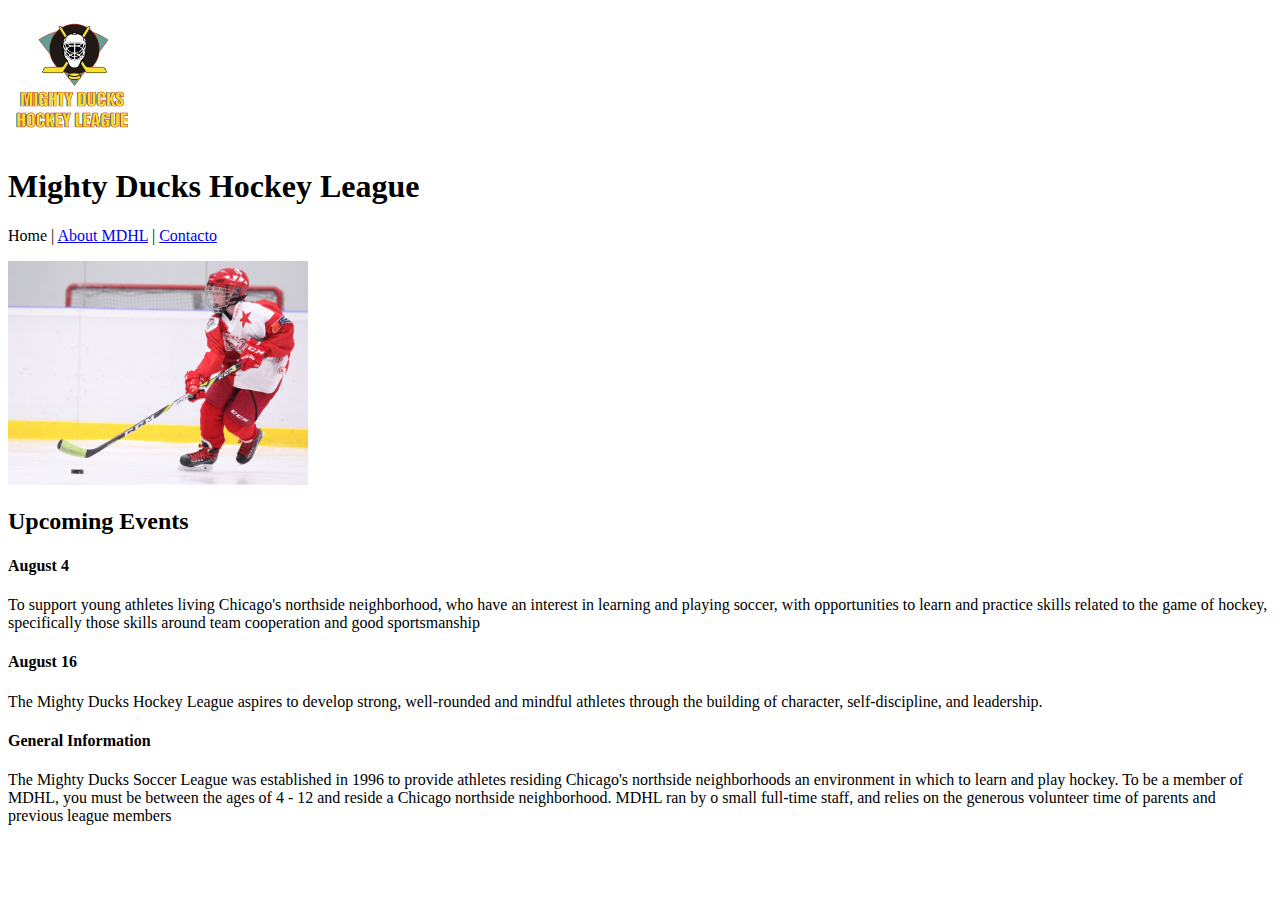
==== about.html @ 51aa63e5 "Tarea iniciada" ====
<!DOCTYPE html>
<html lang="en">
<head>
    <meta charset="UTF-8">
    <meta http-equiv="X-UA-Compatible" content="IE=edge">
    <meta name="viewport" content="width=device-width, initial-scale=1.0">
    <title>ABOUT MDHL</title>
    <link rel="icon" href="Olympics-2014-Sochi-Official-Ice-Hockey.ico">
</head>
<body>
    <header> 
        <img src="../Logo_Mighty_ducks-01.png" alt="MDHL Logo" width="130">
        <h1>Mighty Ducks Hockey League</h1>
    </header>
    <nav>
        <p>
            Home | <a href="./about.html">About MDHL</a> | <a href="./contact.html">Contacto</a>   
        </p>     
    </nav> 
    <main>
        <img src="../hockey_2.jpg" alt="Mighty Ducks Logo" width="300">
        <h2>Upcoming Events</h2>
        <section>
            <h4>August 4</h4>
            <p>To support young athletes living Chicago's northside neighborhood, who have an interest in
                learning and playing soccer, with opportunities to learn and practice skills related to the game of
                hockey, specifically those skills around team cooperation and good sportsmanship</p>   
            <h4>August 16</h4>
            <p>The Mighty Ducks Hockey League aspires to develop strong, well-rounded and mindful athletes
                through the building of character, self-discipline, and leadership.</p>
            <h4>General Information</h4>
            <p>The Mighty Ducks Soccer League was established in 1996 to provide athletes residing
                Chicago's northside neighborhoods an environment in which to learn and play hockey. To be a
                member of MDHL, you must be between the ages of 4 - 12 and reside a Chicago northside
                neighborhood. MDHL ran by o small full-time staff, and relies on the generous volunteer time of
                parents and previous league members</p>
        </section>
    </main>   
</body>
</html>
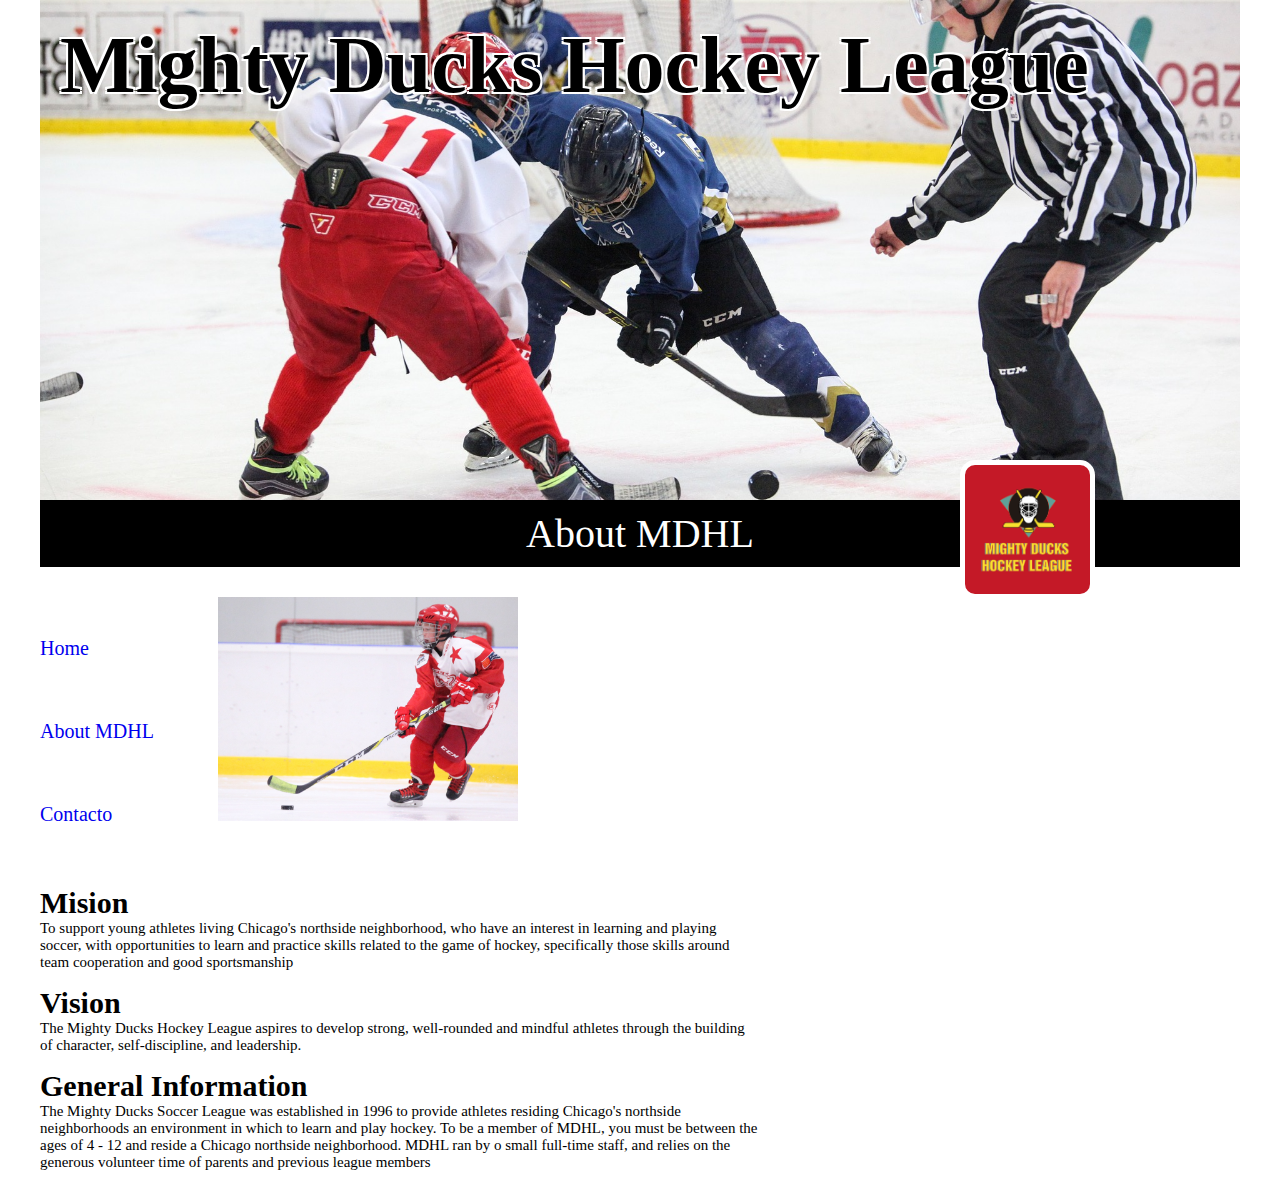
==== commit 6e5c9a38: "creando rama tarea 2" ====
--- a/about.html
+++ b/about.html
@@ -6,35 +6,45 @@
     <meta name="viewport" content="width=device-width, initial-scale=1.0">
     <title>ABOUT MDHL</title>
     <link rel="icon" href="Olympics-2014-Sochi-Official-Ice-Hockey.ico">
+    <link rel="stylesheet" href="style_1.css">
 </head>
 <body>
-    <header> 
-        <img src="../Logo_Mighty_ducks-01.png" alt="MDHL Logo" width="130">
-        <h1>Mighty Ducks Hockey League</h1>
+    <header>         
+        <h1>Mighty Ducks Hockey League</h1>                
     </header>
     <nav>
-        <p>
-            Home | <a href="./about.html">About MDHL</a> | <a href="./contact.html">Contacto</a>   
-        </p>     
+        <div>
+            <p>About MDHL</p>            
+        </div>        
+        <img src="../img/Logo_Mighty_ducks-01.png" alt="MDHL Logo">
     </nav> 
     <main>
-        <img src="../hockey_2.jpg" alt="Mighty Ducks Logo" width="300">
-        <h2>Upcoming Events</h2>
-        <section>
-            <h4>August 4</h4>
+        <div class="links">
+                           <a href="./index.html"> Home</a> 
+           
+                <a href="#">About MDHL</a> 
+            
+                <a href="./contact.html">Contacto</a>        
+            </p>            
+        </div>   
+        <div>
+            <img src="../img/hockey_2.jpg" alt="Mighty Ducks Logo">
+        </div>                          
+        <div class="about">
+            <h2>Mision</h2>
             <p>To support young athletes living Chicago's northside neighborhood, who have an interest in
                 learning and playing soccer, with opportunities to learn and practice skills related to the game of
                 hockey, specifically those skills around team cooperation and good sportsmanship</p>   
-            <h4>August 16</h4>
+            <h2>Vision</h2>
             <p>The Mighty Ducks Hockey League aspires to develop strong, well-rounded and mindful athletes
                 through the building of character, self-discipline, and leadership.</p>
-            <h4>General Information</h4>
+            <h2>General Information</h2>
             <p>The Mighty Ducks Soccer League was established in 1996 to provide athletes residing
                 Chicago's northside neighborhoods an environment in which to learn and play hockey. To be a
                 member of MDHL, you must be between the ages of 4 - 12 and reside a Chicago northside
                 neighborhood. MDHL ran by o small full-time staff, and relies on the generous volunteer time of
                 parents and previous league members</p>
-        </section>
+        </div>
     </main>   
 </body>
 </html>--- a/style_1.css
+++ b/style_1.css
@@ -0,0 +1,103 @@
+*{
+    padding: 0;
+    margin: 0;
+    box-sizing: border-box    
+}
+
+h1, h2, p, a{
+    font-family: Cambria, Cochin, Georgia, Times, 'Times New Roman', serif;
+}
+
+header{
+    background: url(/img/design1_image1.jpg);
+    background-size: cover;
+    background-position: center;
+    height: 500px;
+    overflow: hidden;
+    margin: 0 40px;
+}
+
+nav img{
+    background-color: rgb(196, 25, 39);
+    width: 135px;    
+    position: absolute;
+    right: 500px;
+    left: 75%;
+    top: 460px;
+    padding: 10px;
+    border: 5Px solid white;
+    border-radius: 15px;
+}
+
+header h1{
+    font-size: 80px;    
+    text-shadow: -2px -2px 0px #ffffff, 2px -2px 0px #ffffff, -2px 2px 0px #ffffff, 2px 2px 0px #ffffff;
+    padding: 20px;    
+}
+
+nav{
+    margin: 0 40px;
+}
+
+nav p{
+    font-size: 40px;    
+    text-align: center; 
+    color: white;      
+}
+
+nav div{
+    background-color: black;
+    padding: 10px;            
+}
+
+main{
+    margin: 10px 40px;             
+}
+
+main p {
+    font-size: 20px; 
+}
+
+a{
+    text-decoration: none;
+    display: block;                    
+    font-size: 20px;    
+    margin: 60px 0;
+
+}
+
+main img{
+    width: 300px;     
+    margin: 0 60px;      
+}
+
+main section{
+    width: 200px;
+    display: block;
+    position: relative;
+}
+
+main div{
+    display: inline-block;
+}
+
+main h2{   
+    font-size: 30px; 
+}
+
+main p{
+    margin-bottom: 15px;
+}
+
+.contact a{
+    display: inline;
+    top: 0;
+}
+
+.about{    
+    width: 60%;    
+}
+
+.about p{
+    font-size: 15px;
+}
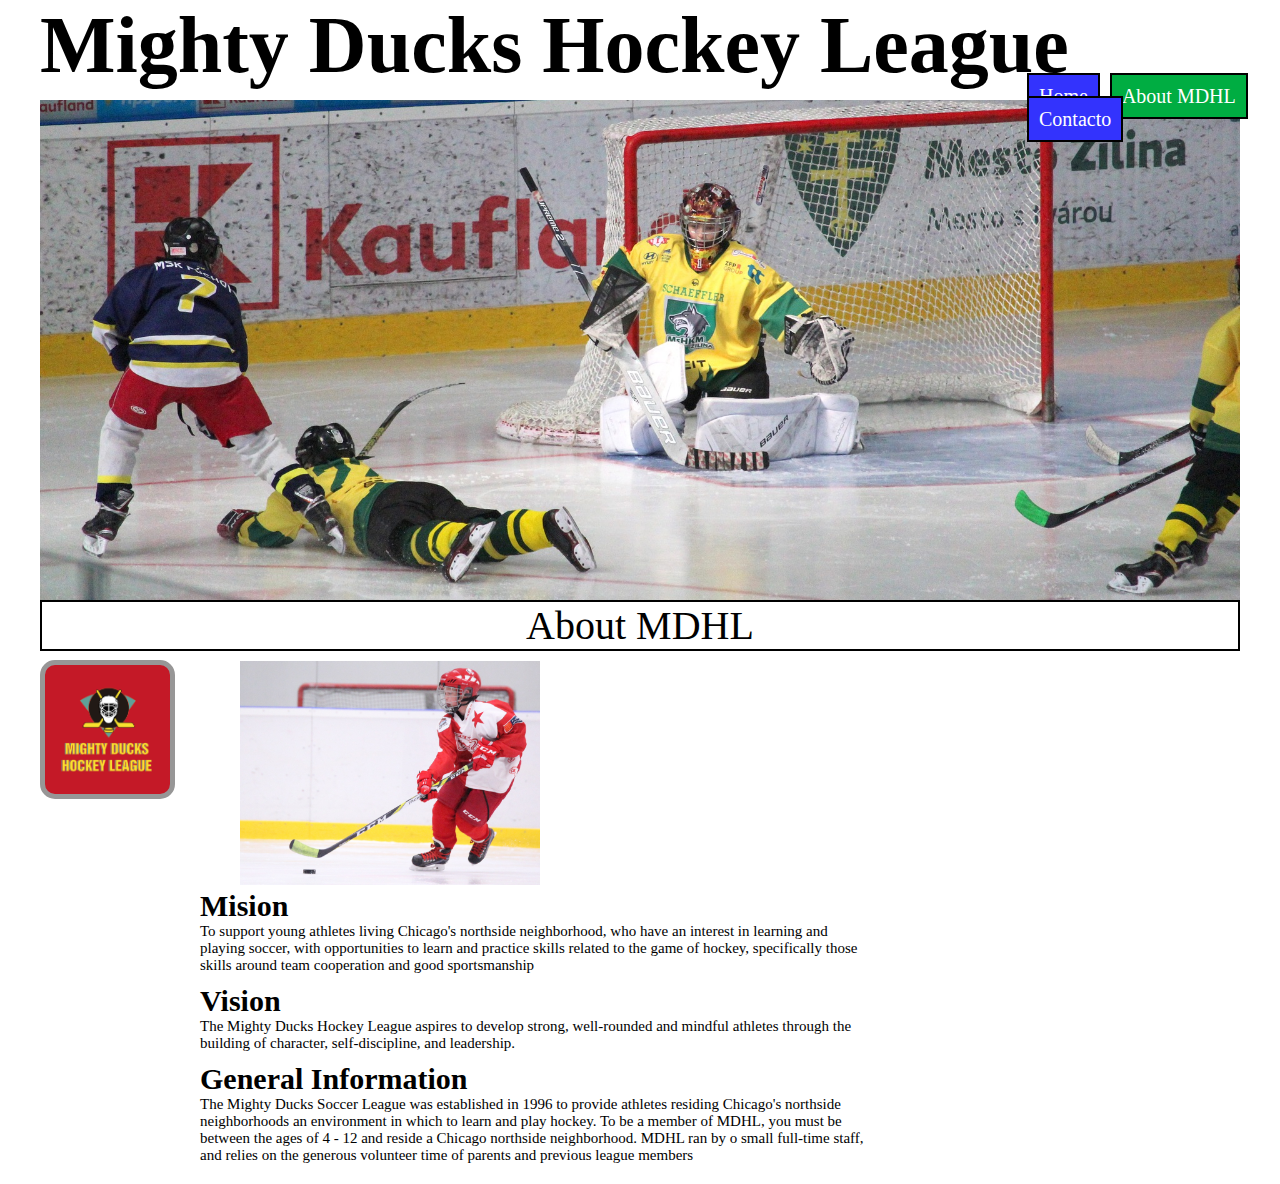
==== commit 9cd02cef: "segunda pagina" ====
--- a/about.html
+++ b/about.html
@@ -6,7 +6,8 @@
     <meta name="viewport" content="width=device-width, initial-scale=1.0">
     <title>ABOUT MDHL</title>
     <link rel="icon" href="Olympics-2014-Sochi-Official-Ice-Hockey.ico">
-    <link rel="stylesheet" href="style_1.css">
+    <!--<link rel="stylesheet" href="style_1.css">-->
+    <link rel="stylesheet" href="style_2.css">
 </head>
 <body>
     <header>         
@@ -20,11 +21,11 @@
     </nav> 
     <main>
         <div class="links">
-                           <a href="./index.html"> Home</a> 
+                           <a href="./index.html" id="page_out"> Home</a> 
            
-                <a href="#">About MDHL</a> 
+                <a href="#" id="page_in">About MDHL</a> 
             
-                <a href="./contact.html">Contacto</a>        
+                <a href="./contact.html" id="page_out">Contacto</a>        
             </p>            
         </div>   
         <div>
--- a/style_2.css
+++ b/style_2.css
@@ -0,0 +1,123 @@
+*{
+    padding: 0;
+    margin: 0;
+    box-sizing: border-box    
+}
+
+h1, h2, p, a{
+    font-family: Cambria, Cochin, Georgia, Times, 'Times New Roman', serif;
+}
+
+header{
+    background: url(/img/design2_image1.jpg);
+    background-size: cover;
+    background-position: center;
+    height: 500px;
+    overflow: hidden;
+    margin: 100px 40px 0 40px;
+}
+
+nav img{
+    background-color: rgb(196, 25, 39);
+    width: 135px;    
+    position: absolute;
+    right: 500px;
+    left: 40px;
+    top: 660px;
+    padding: 10px;
+    border: 5Px solid rgb(151, 150, 150);
+    border-radius: 15px;
+}
+
+header h1{
+    font-size: 80px;    
+    text-shadow: -2px -2px 0px #ffffff, 2px -2px 0px #ffffff, -2px 2px 0px #ffffff, 2px 2px 0px #ffffff;
+    padding: 0;
+    position: absolute;
+    top: 0;
+}
+
+nav{
+    margin: 0 40px;
+}
+
+nav p{
+    font-size: 40px;    
+    text-align: center; 
+    border: 2px solid black;
+    color: rgb(0, 0, 0);      
+}
+
+nav div{
+    border-color: black;               
+}
+
+main{
+    margin: 10px 40px;      
+    margin-left: 200px;       
+}
+
+main p {
+    font-size: 20px;     
+}
+
+.links{
+    position: absolute;    
+    top: 85px;     
+    left: 80%;
+}
+
+main a{
+    text-decoration: none;                       
+    font-size: 20px;    
+    margin: 60px 3px;
+    padding: 10px;    
+}
+
+#page_in{
+    border: 2px solid black;
+    background-color: rgb(0, 173, 66);
+    color: white;
+}
+
+#page_out{
+    border: 2px solid black;
+    background-color: rgb(51, 51, 253);
+    color: white;
+}
+
+main img{
+    width: 300px;     
+    margin: 0 40px;      
+}
+
+main section{
+    width: 200px;
+    display: block;
+    position: relative;
+}
+
+main div{
+    display: inline-block;
+}
+
+main h2{   
+    font-size: 30px; 
+}
+
+main p{
+    margin-bottom: 10px;
+}
+
+.contact a{
+    display: inline;
+    top: 0;
+}
+
+.about{    
+    width: 65%;    
+}
+
+.about p{
+    font-size: 15px;
+}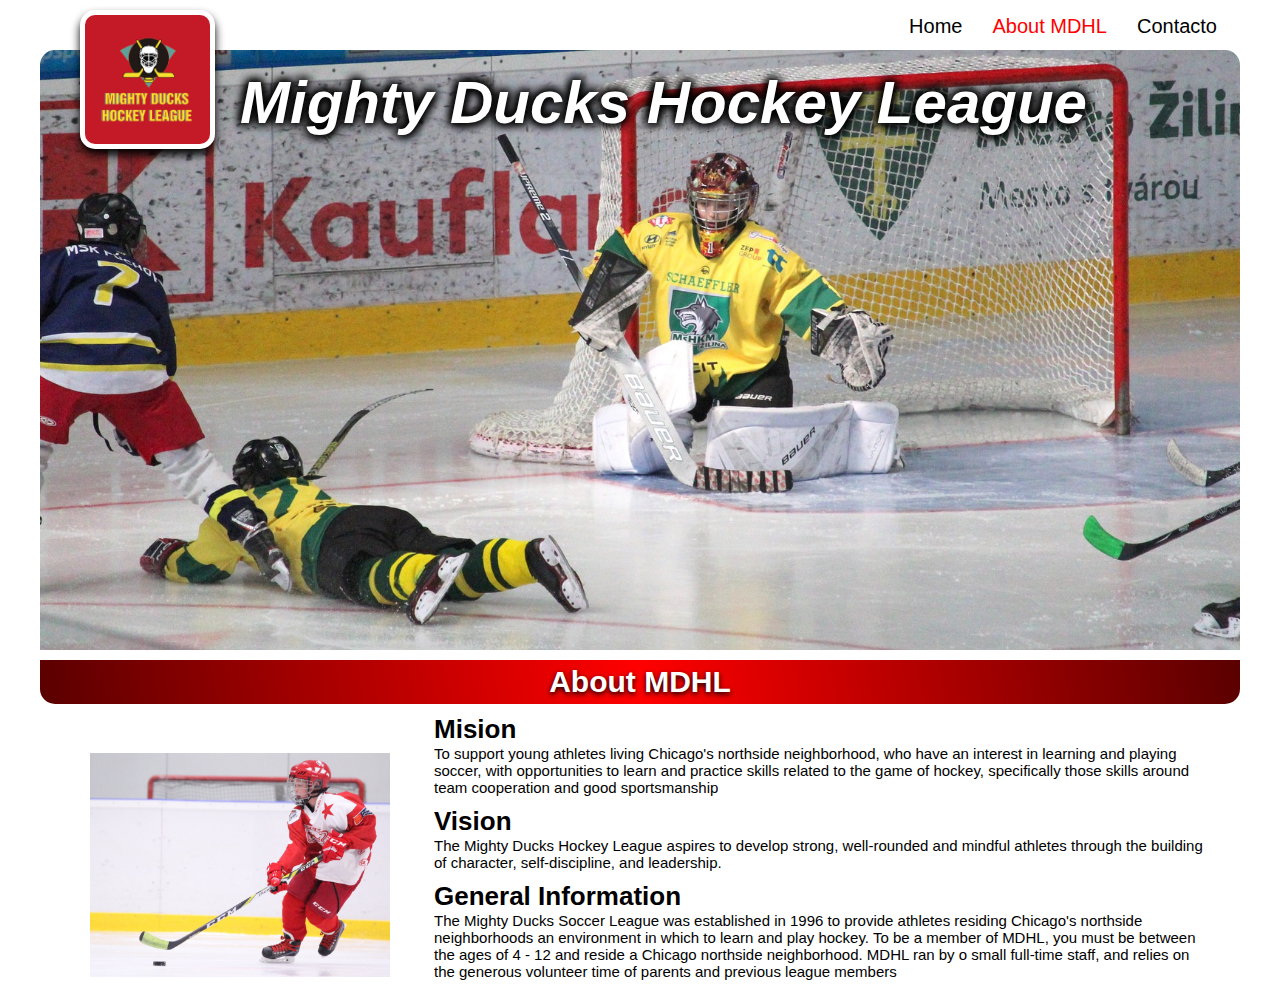
==== commit 3ed28be7: "diseño libre" ====
--- a/about.html
+++ b/about.html
@@ -7,7 +7,8 @@
     <title>ABOUT MDHL</title>
     <link rel="icon" href="Olympics-2014-Sochi-Official-Ice-Hockey.ico">
     <!--<link rel="stylesheet" href="style_1.css">-->
-    <link rel="stylesheet" href="style_2.css">
+    <!--<link rel="stylesheet" href="style_2.css">-->
+    <link rel="stylesheet" href="style_3.css">
 </head>
 <body>
     <header>         
--- a/style_1.css
+++ b/style_1.css
@@ -43,6 +43,7 @@
     font-size: 40px;    
     text-align: center; 
     color: white;      
+    font-weight: bold;
 }
 
 nav div{
--- a/style_2.css
+++ b/style_2.css
@@ -31,10 +31,10 @@
 
 header h1{
     font-size: 80px;    
-    text-shadow: -2px -2px 0px #ffffff, 2px -2px 0px #ffffff, -2px 2px 0px #ffffff, 2px 2px 0px #ffffff;
+    font-style: italic;
     padding: 0;
     position: absolute;
-    top: 0;
+    top: 0;    
 }
 
 nav{
@@ -46,6 +46,7 @@
     text-align: center; 
     border: 2px solid black;
     color: rgb(0, 0, 0);      
+    font-weight: bold;
 }
 
 nav div{
@@ -78,12 +79,14 @@
     border: 2px solid black;
     background-color: rgb(0, 173, 66);
     color: white;
+    box-shadow: 5px 5px 0 #525252;
 }
 
 #page_out{
     border: 2px solid black;
     background-color: rgb(51, 51, 253);
     color: white;
+    box-shadow: 5px 5px 0 #525252;
 }
 
 main img{
@@ -120,4 +123,8 @@
 
 .about p{
     font-size: 15px;
+}
+
+#fecha{
+    font-style: italic;
 }--- a/style_3.css
+++ b/style_3.css
@@ -0,0 +1,136 @@
+*{
+    padding: 0;
+    margin: 0;
+    box-sizing: border-box;        
+}
+
+h1, h2, p, a{
+    font-family:'Trebuchet MS', 'Lucida Sans Unicode', 'Lucida Grande', 'Lucida Sans', Arial, sans-serif
+}
+
+header{
+    background: url(/img/design2_image1.jpg);
+    border-radius: 15px 15px 0 0;
+    background-size: cover;
+    background-position: center;
+    height: 600px;
+    overflow: hidden;
+    margin: 50px 40px 0 40px;
+}
+
+nav img{
+    background-color: rgb(196, 25, 39);    
+    width: 135px;    
+    position: absolute;
+    right: 500px;
+    left: 80px;
+    top: 10px;
+    padding: 10px;
+    border: 5Px solid rgb(255, 255, 255);
+    border-radius: 15px;
+    box-shadow: 0 6px 10px black;
+}
+
+header h1{
+    font-size: 60px;    
+    font-style: italic;
+    color: white;
+    text-shadow: -2px -2px 10px #000000, 2px -2px 10px #000000, -2px 2px 10px #000000, 2px 2px 10px #000000;
+    margin: 18px 0 0 200px;    
+    padding: 0;        
+}
+
+nav{
+    margin: 0 40px;
+}
+
+nav p{
+    font-size: 30px;    
+    text-align: center;     
+    color: rgb(255, 255, 255);    
+    text-shadow: 0 2px 5px black;  
+    font-weight: bold;
+}
+
+nav div{
+    background-image: linear-gradient(90grad, rgb(90, 0, 0), rgb(255, 0, 0), rgb(90, 0, 0));
+    border-radius: 0 0 15px 15px;
+    margin-top: 10px;    
+    padding: 5px;
+}
+
+main{
+    margin: 10px 40px;      
+    margin-left: 50px;       
+}
+
+main p {
+    font-size: 20px;     
+}
+
+.links{
+    position: absolute;    
+    top: 15px;     
+    right: 50px;
+}
+
+main a{
+    text-decoration: none;                       
+    font-size: 20px;    
+    margin: 60px 3px;
+    padding: 10px;        
+}
+
+#page_in{
+    color: rgb(255, 0, 0);    
+}
+
+#page_out{    
+    color: rgb(0, 0, 0);    
+}
+
+
+main img{
+    width: 300px;     
+    margin: 0 40px;      
+}
+
+main section{
+    width: 200px;
+    display: block;
+    position: relative;
+}
+
+main div{
+    display: inline-block;
+}
+
+main h2{   
+    font-size: 30px; 
+}
+
+main p{
+    margin-bottom: 10px;
+}
+
+.contact a{
+    display: inline;
+    color: black;    
+    
+}
+
+.about{    
+    width: 65%;    
+}
+
+.about h2{
+    font-size: 26px;
+}
+
+.about p{
+    font-size: 15px;    
+}
+
+#fecha{
+    font-style: italic;    
+}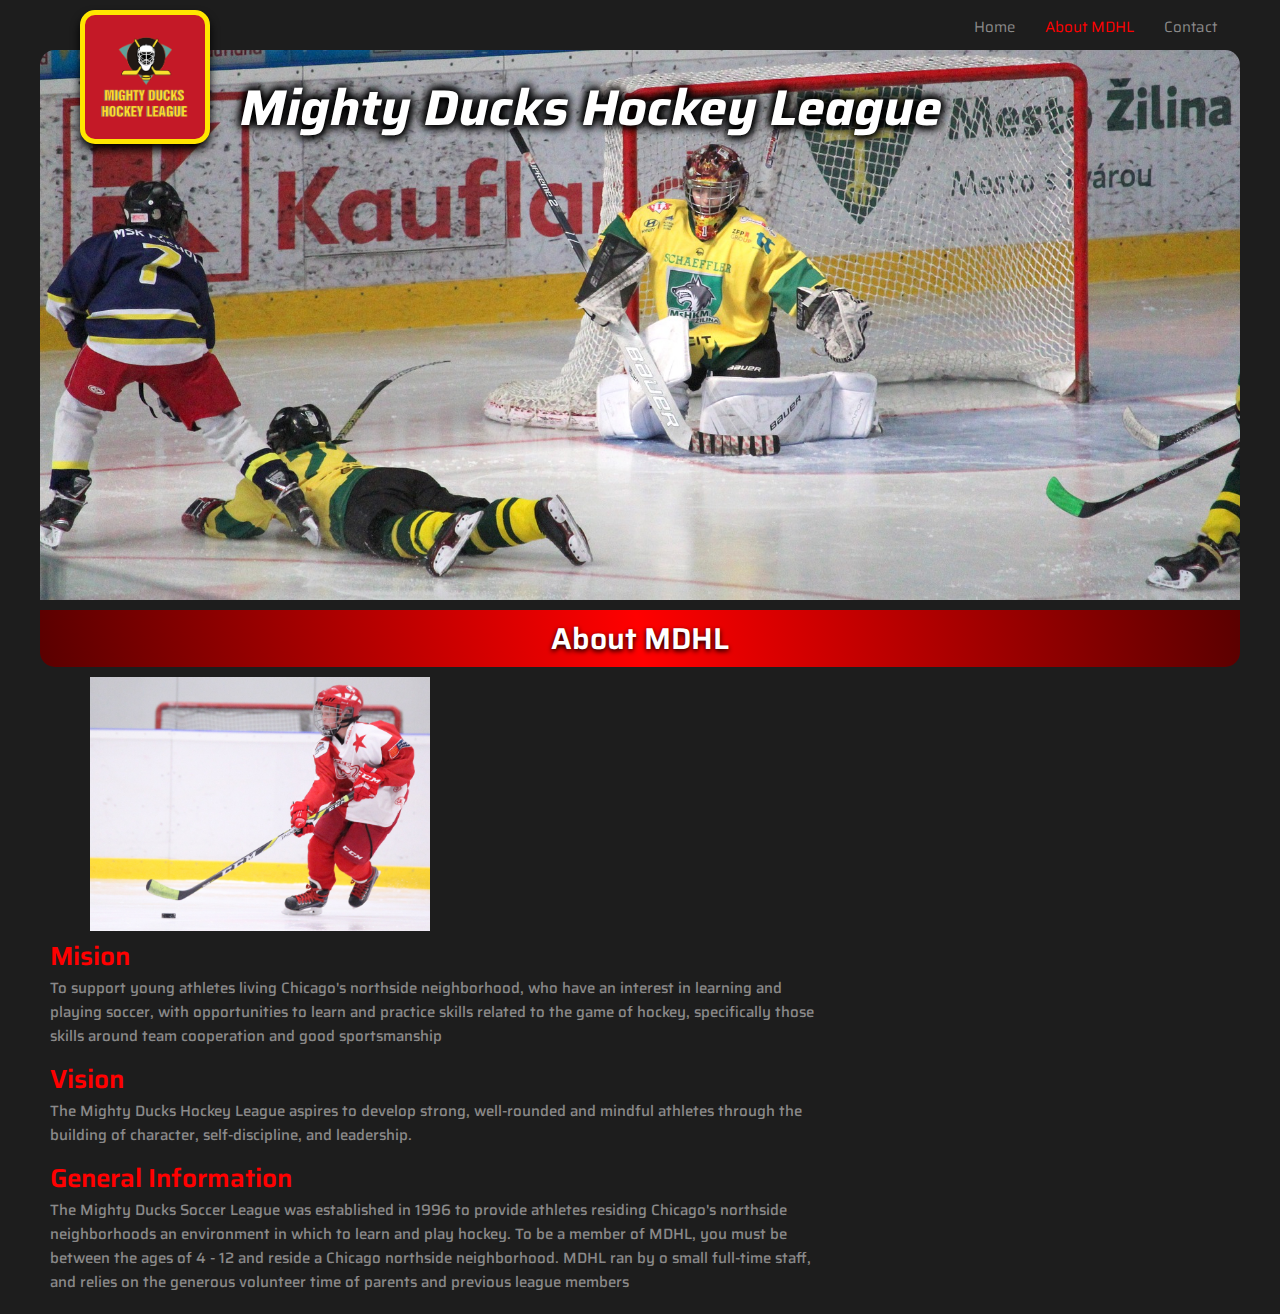
==== commit c9087bd1: "correcciones" ====
--- a/about.html
+++ b/about.html
@@ -9,6 +9,8 @@
     <!--<link rel="stylesheet" href="style_1.css">-->
     <!--<link rel="stylesheet" href="style_2.css">-->
     <link rel="stylesheet" href="style_3.css">
+    <link href="https://fonts.googleapis.com/css2?family=Saira:ital,wght@0,100;0,200;0,300;0,400;0,500;0,600;0,700;0,800;0,900;1,100;1,200;1,300;1,400;1,500;1,600;1,700;1,800;1,900&display=swap" rel="stylesheet">
+    <link href="https://fonts.cdnfonts.com/css/comic-sans" rel="stylesheet">
 </head>
 <body>
     <header>         
@@ -26,7 +28,7 @@
            
                 <a href="#" id="page_in">About MDHL</a> 
             
-                <a href="./contact.html" id="page_out">Contacto</a>        
+                <a href="./contact.html" id="page_out">Contact</a>        
             </p>            
         </div>   
         <div>
--- a/style_1.css
+++ b/style_1.css
@@ -5,7 +5,7 @@
 }
 
 h1, h2, p, a{
-    font-family: Cambria, Cochin, Georgia, Times, 'Times New Roman', serif;
+    font-family: 'Comic Sans', sans-serif;
 }
 
 header{
--- a/style_2.css
+++ b/style_2.css
@@ -5,7 +5,7 @@
 }
 
 h1, h2, p, a{
-    font-family: Cambria, Cochin, Georgia, Times, 'Times New Roman', serif;
+    font-family: 'Comic Sans', sans-serif;
 }
 
 header{
--- a/style_3.css
+++ b/style_3.css
@@ -4,8 +4,12 @@
     box-sizing: border-box;        
 }
 
+body{
+    background-color: rgb(29, 29, 29);
+}
+
 h1, h2, p, a{
-    font-family:'Trebuchet MS', 'Lucida Sans Unicode', 'Lucida Grande', 'Lucida Sans', Arial, sans-serif
+    font-family: 'Saira', sans-serif;
 }
 
 header{
@@ -13,26 +17,26 @@
     border-radius: 15px 15px 0 0;
     background-size: cover;
     background-position: center;
-    height: 600px;
+    height: 550px;
     overflow: hidden;
     margin: 50px 40px 0 40px;
 }
 
 nav img{
     background-color: rgb(196, 25, 39);    
-    width: 135px;    
+    width: 130px;    
     position: absolute;
     right: 500px;
     left: 80px;
     top: 10px;
     padding: 10px;
-    border: 5Px solid rgb(255, 255, 255);
+    border: 5Px solid rgb(255, 230, 0);
     border-radius: 15px;
     box-shadow: 0 6px 10px black;
 }
 
 header h1{
-    font-size: 60px;    
+    font-size: 50px;    
     font-style: italic;
     color: white;
     text-shadow: -2px -2px 10px #000000, 2px -2px 10px #000000, -2px 2px 10px #000000, 2px 2px 10px #000000;
@@ -49,7 +53,7 @@
     text-align: center;     
     color: rgb(255, 255, 255);    
     text-shadow: 0 2px 5px black;  
-    font-weight: bold;
+    font-weight: 600;
 }
 
 nav div{
@@ -65,7 +69,7 @@
 }
 
 main p {
-    font-size: 20px;     
+    font-size: 15px;         
 }
 
 .links{
@@ -76,7 +80,7 @@
 
 main a{
     text-decoration: none;                       
-    font-size: 20px;    
+    font-size: 15px;    
     margin: 60px 3px;
     padding: 10px;        
 }
@@ -86,12 +90,12 @@
 }
 
 #page_out{    
-    color: rgb(0, 0, 0);    
+    color: rgb(138, 137, 137);    
 }
 
 
 main img{
-    width: 300px;     
+    width: 340px;     
     margin: 0 40px;      
 }
 
@@ -107,15 +111,18 @@
 
 main h2{   
     font-size: 30px; 
+    color: rgb(138, 137, 137);
+    font-weight: 600;
 }
 
 main p{
     margin-bottom: 10px;
+    color: rgb(138, 137, 137);
 }
 
 .contact a{
     display: inline;
-    color: black;    
+    color: rgb(138, 137, 137);    
     
 }
 
@@ -125,12 +132,17 @@
 
 .about h2{
     font-size: 26px;
+    color: rgb(255, 0, 0);
+    font-weight: 600;
 }
 
 .about p{
     font-size: 15px;    
+    font-weight: 500;
+    color: rgb(138, 137, 137);
 }
 
 #fecha{
     font-style: italic;    
+    color:rgb(255, 0, 0)
 }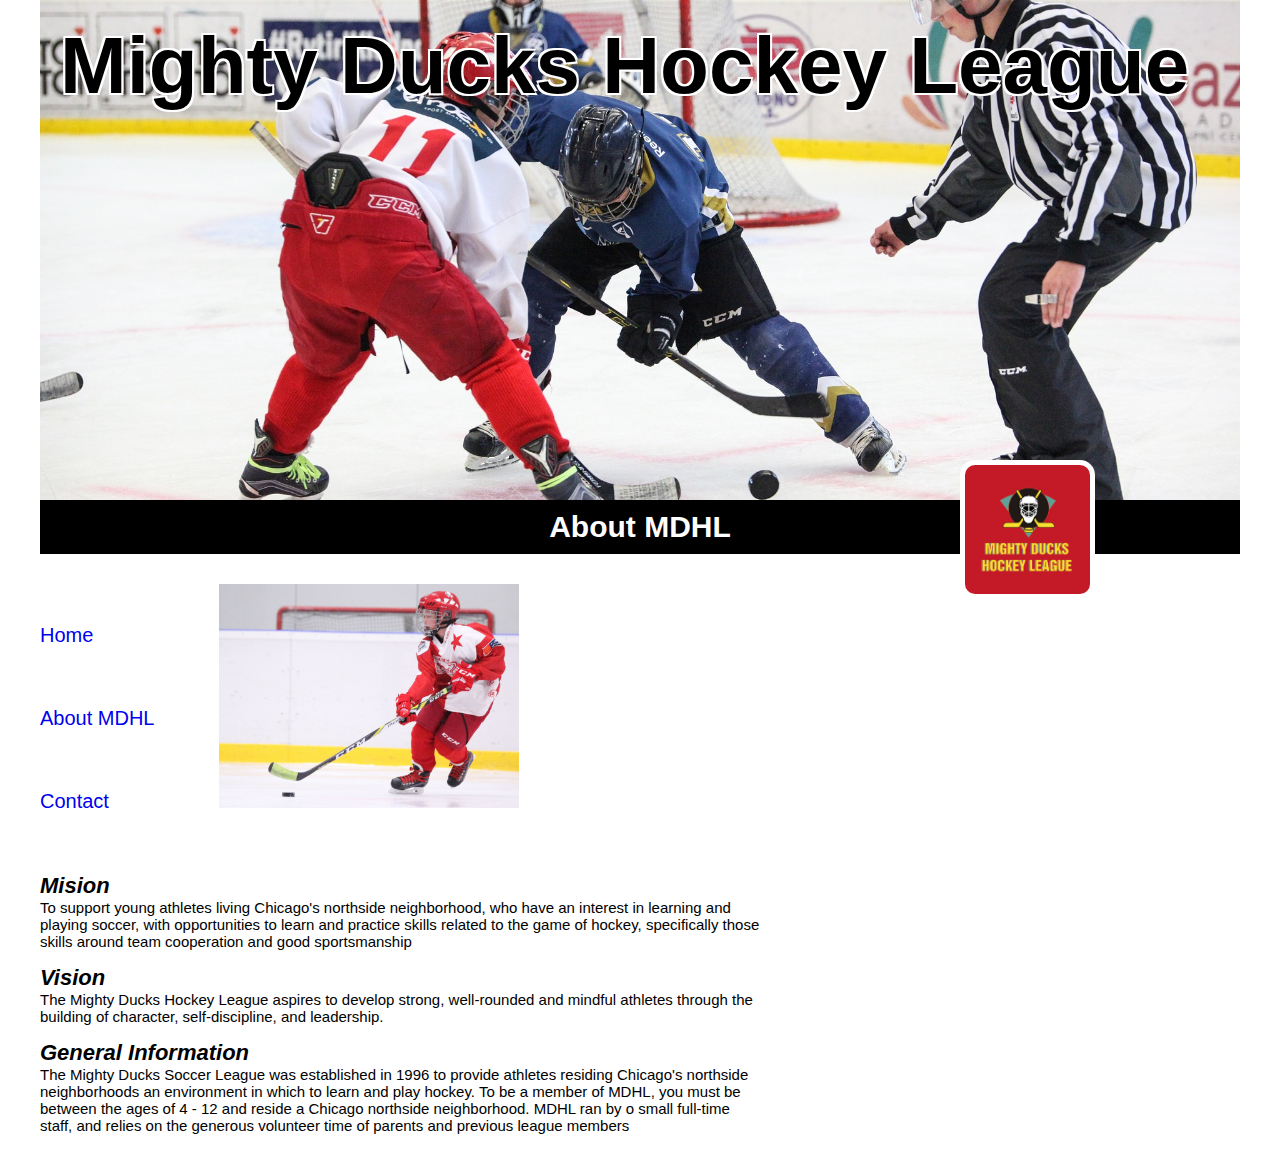
==== commit cd2118ef: "ultimas correcciones" ====
--- a/about.html
+++ b/about.html
@@ -6,9 +6,9 @@
     <meta name="viewport" content="width=device-width, initial-scale=1.0">
     <title>ABOUT MDHL</title>
     <link rel="icon" href="Olympics-2014-Sochi-Official-Ice-Hockey.ico">
-    <!--<link rel="stylesheet" href="style_1.css">-->
+    <link rel="stylesheet" href="style_1.css">
     <!--<link rel="stylesheet" href="style_2.css">-->
-    <link rel="stylesheet" href="style_3.css">
+    <!--<link rel="stylesheet" href="style_3.css">-->
     <link href="https://fonts.googleapis.com/css2?family=Saira:ital,wght@0,100;0,200;0,300;0,400;0,500;0,600;0,700;0,800;0,900;1,100;1,200;1,300;1,400;1,500;1,600;1,700;1,800;1,900&display=swap" rel="stylesheet">
     <link href="https://fonts.cdnfonts.com/css/comic-sans" rel="stylesheet">
 </head>
--- a/style_1.css
+++ b/style_1.css
@@ -40,7 +40,7 @@
 }
 
 nav p{
-    font-size: 40px;    
+    font-size: 30px;    
     text-align: center; 
     color: white;      
     font-weight: bold;
@@ -83,7 +83,9 @@
 }
 
 main h2{   
-    font-size: 30px; 
+    font-size: 22px; 
+    font-style: italic;
+    font-weight: 600;
 }
 
 main p{
--- a/style_2.css
+++ b/style_2.css
@@ -23,14 +23,14 @@
     position: absolute;
     right: 500px;
     left: 40px;
-    top: 660px;
+    top: 670px;
     padding: 10px;
     border: 5Px solid rgb(151, 150, 150);
     border-radius: 15px;
 }
 
 header h1{
-    font-size: 80px;    
+    font-size: 65px;    
     font-style: italic;
     padding: 0;
     position: absolute;
@@ -42,7 +42,7 @@
 }
 
 nav p{
-    font-size: 40px;    
+    font-size: 30px;    
     text-align: center; 
     border: 2px solid black;
     color: rgb(0, 0, 0);      
@@ -105,7 +105,7 @@
 }
 
 main h2{   
-    font-size: 30px; 
+    font-size: 20px; 
 }
 
 main p{
